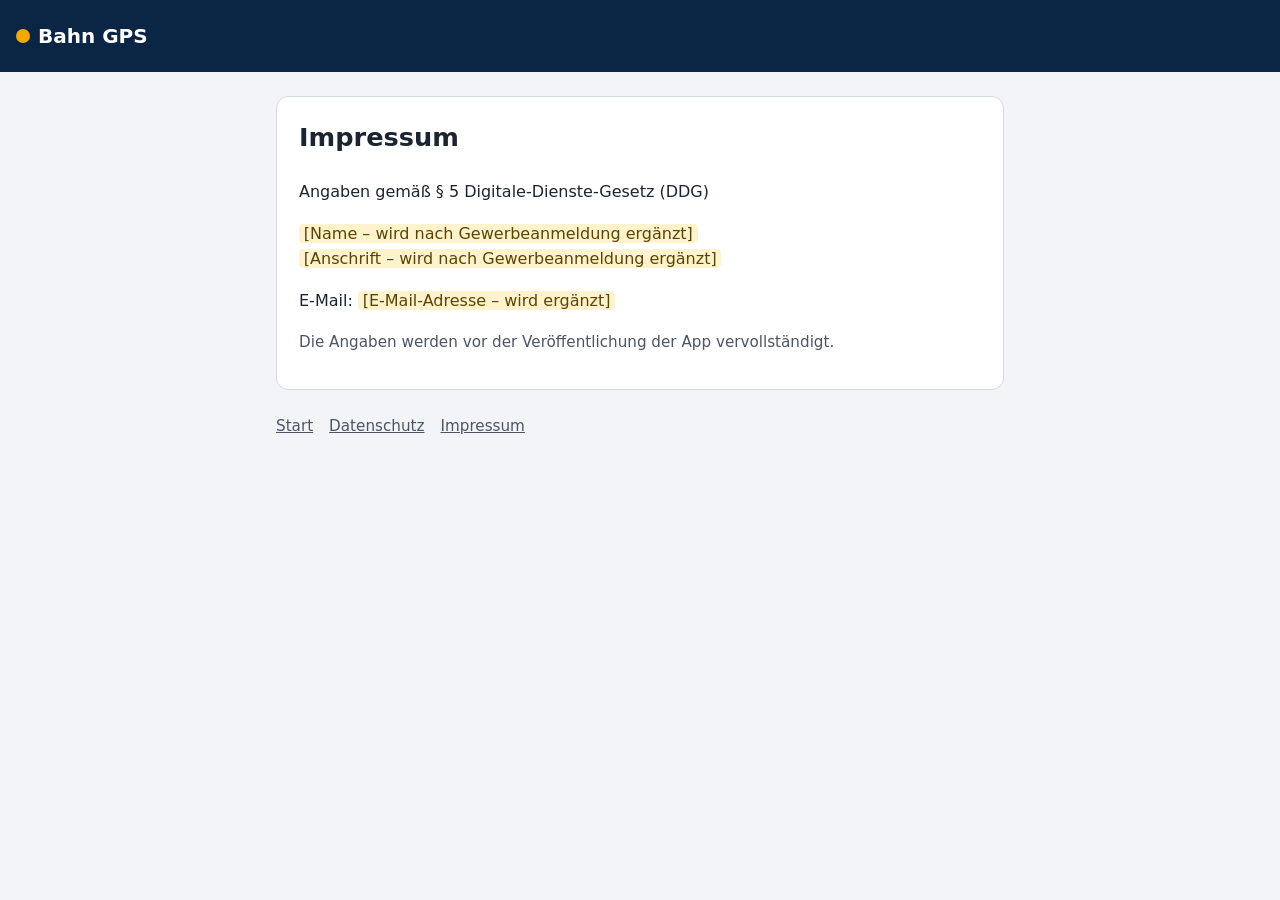
==== impressum.html @ 84ac3c9f "Webseite Bahn GPS: Start, Datenschutzerklaerung, Impressum (Platzhalter fuer Anbieterangaben) Co-Aut" ====
<!doctype html>
<html lang="de">
<head>
<meta charset="utf-8">
<meta name="viewport" content="width=device-width, initial-scale=1">
<title>Impressum – Bahn GPS</title>
<link rel="stylesheet" href="stil.css">
</head>
<body>
<header><a href="./"><span class="punkt"></span>Bahn GPS</a></header>
<main>
<article>
<h1>Impressum</h1>
<p>Angaben gemäß § 5 Digitale-Dienste-Gesetz (DDG)</p>
<p><span class="platzhalter">[Name – wird nach Gewerbeanmeldung ergänzt]</span><br>
<span class="platzhalter">[Anschrift – wird nach Gewerbeanmeldung ergänzt]</span></p>
<p>E-Mail: <span class="platzhalter">[E-Mail-Adresse – wird ergänzt]</span></p>
<p class="leise">Die Angaben werden vor der Veröffentlichung der App vervollständigt.</p>
</article>
<nav class="leise"><a href="./">Start</a><a href="datenschutz.html">Datenschutz</a><a href="impressum.html">Impressum</a></nav>
</main>
</body>
</html>
---- stil.css ----
/* Bahn GPS – schlichte Seiten ohne externe Schriften, Skripte oder Zaehler */
:root { --marine: #0B2545; --bernstein: #F2A900; --text: #1b2430; --leise: #4a5565; --flaeche: #f2f4f7; --karte: #ffffff; --linie: #d5dae1; }
@media (prefers-color-scheme: dark) {
  :root { --text: #e6eaf0; --leise: #b4bdc9; --flaeche: #0e141c; --karte: #151c26; --linie: #2a3442; }
}
* { box-sizing: border-box; }
body { margin: 0; font-family: system-ui, -apple-system, "Segoe UI", Roboto, sans-serif; line-height: 1.6; color: var(--text); background: var(--flaeche); }
header { background: var(--marine); color: #fff; padding: 20px 16px; }
header a { color: #fff; text-decoration: none; font-weight: 700; font-size: 1.25rem; }
header .punkt { display: inline-block; width: .7em; height: .7em; border-radius: 50%; background: var(--bernstein); margin-right: .4em; }
main { max-width: 760px; margin: 0 auto; padding: 24px 16px 48px; }
article { background: var(--karte); border: 1px solid var(--linie); border-radius: 12px; padding: 20px 22px; }
h1 { font-size: 1.6rem; margin-top: 0; } h2 { font-size: 1.15rem; margin-top: 1.8em; }
a { color: inherit; } .leise { color: var(--leise); font-size: .95rem; }
.platzhalter { background: #fff3cd; color: #5c4400; padding: 0 .3em; border-radius: 4px; }
nav { margin-top: 24px; display: flex; gap: 16px; flex-wrap: wrap; }
footer { text-align: center; padding: 16px; }
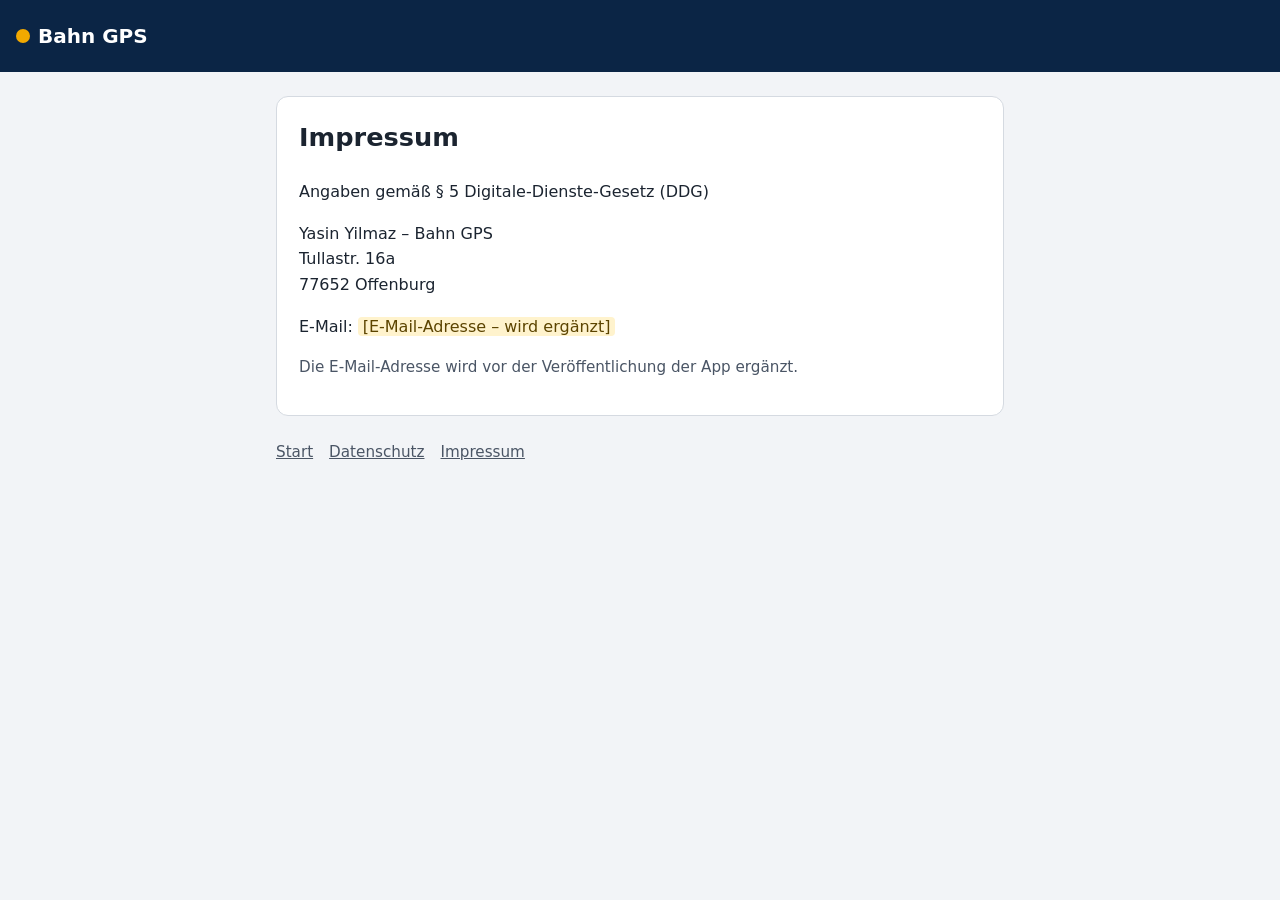
==== commit 33dabe51: "Anbieterangaben, Datenschutz an App-Stand 07.11.2026 angeglichen, Streckendatenbank fuer Daten-Updat" ====
--- a/impressum.html
+++ b/impressum.html
@@ -12,10 +12,11 @@
 <article>
 <h1>Impressum</h1>
 <p>Angaben gemäß § 5 Digitale-Dienste-Gesetz (DDG)</p>
-<p><span class="platzhalter">[Name – wird nach Gewerbeanmeldung ergänzt]</span><br>
-<span class="platzhalter">[Anschrift – wird nach Gewerbeanmeldung ergänzt]</span></p>
+<p>Yasin Yilmaz – Bahn GPS<br>
+Tullastr. 16a<br>
+77652 Offenburg</p>
 <p>E-Mail: <span class="platzhalter">[E-Mail-Adresse – wird ergänzt]</span></p>
-<p class="leise">Die Angaben werden vor der Veröffentlichung der App vervollständigt.</p>
+<p class="leise">Die E-Mail-Adresse wird vor der Veröffentlichung der App ergänzt.</p>
 </article>
 <nav class="leise"><a href="./">Start</a><a href="datenschutz.html">Datenschutz</a><a href="impressum.html">Impressum</a></nav>
 </main>
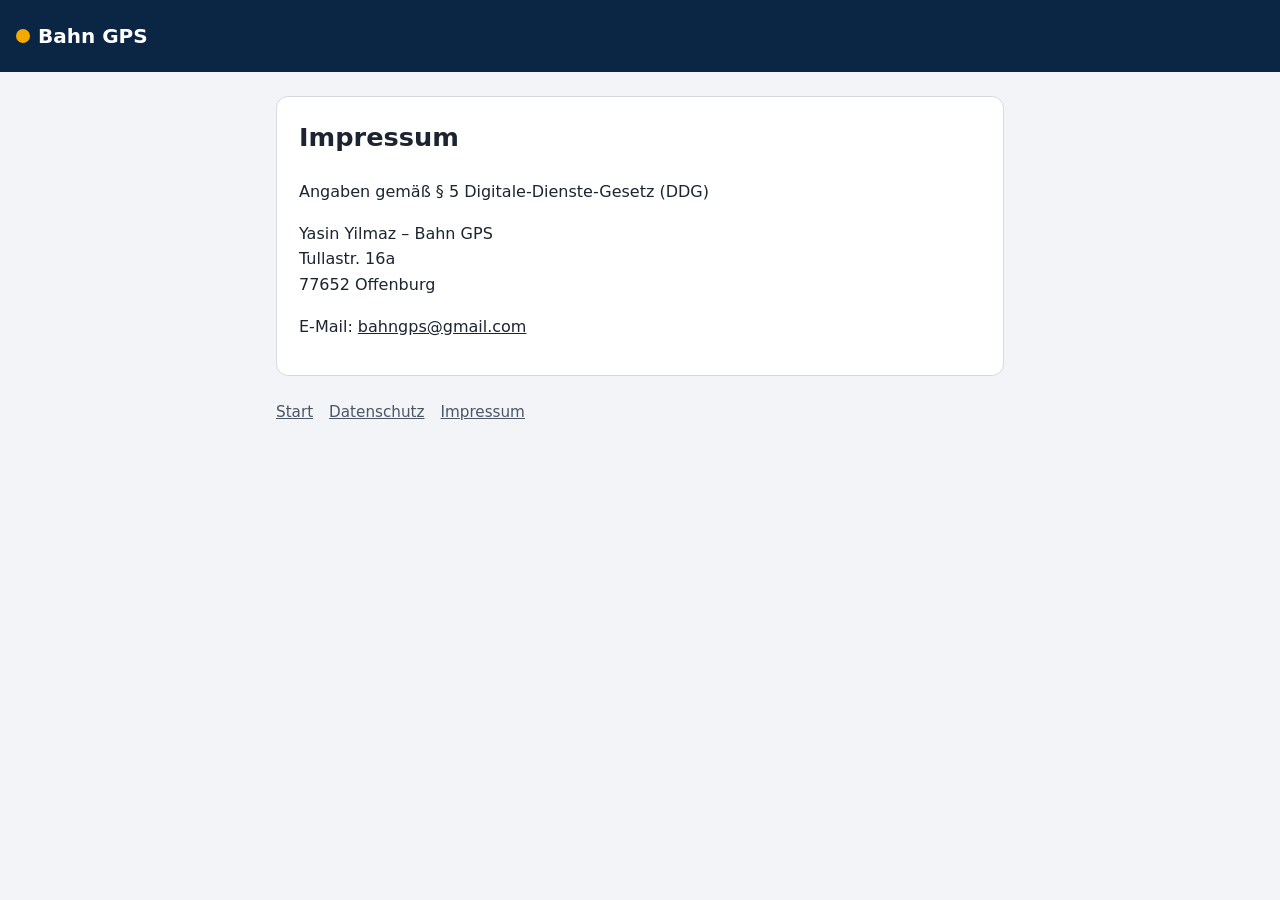
==== commit df5c9693: "Impressum und Datenschutz: E-Mail-Adresse eingetragen Co-Authored-By: Claude Opus 5.5 <noreply@anthr" ====
--- a/impressum.html
+++ b/impressum.html
@@ -15,8 +15,7 @@
 <p>Yasin Yilmaz – Bahn GPS<br>
 Tullastr. 16a<br>
 77652 Offenburg</p>
-<p>E-Mail: <span class="platzhalter">[E-Mail-Adresse – wird ergänzt]</span></p>
-<p class="leise">Die E-Mail-Adresse wird vor der Veröffentlichung der App ergänzt.</p>
+<p>E-Mail: <a href="mailto:bahngps@gmail.com">bahngps@gmail.com</a></p>
 </article>
 <nav class="leise"><a href="./">Start</a><a href="datenschutz.html">Datenschutz</a><a href="impressum.html">Impressum</a></nav>
 </main>
